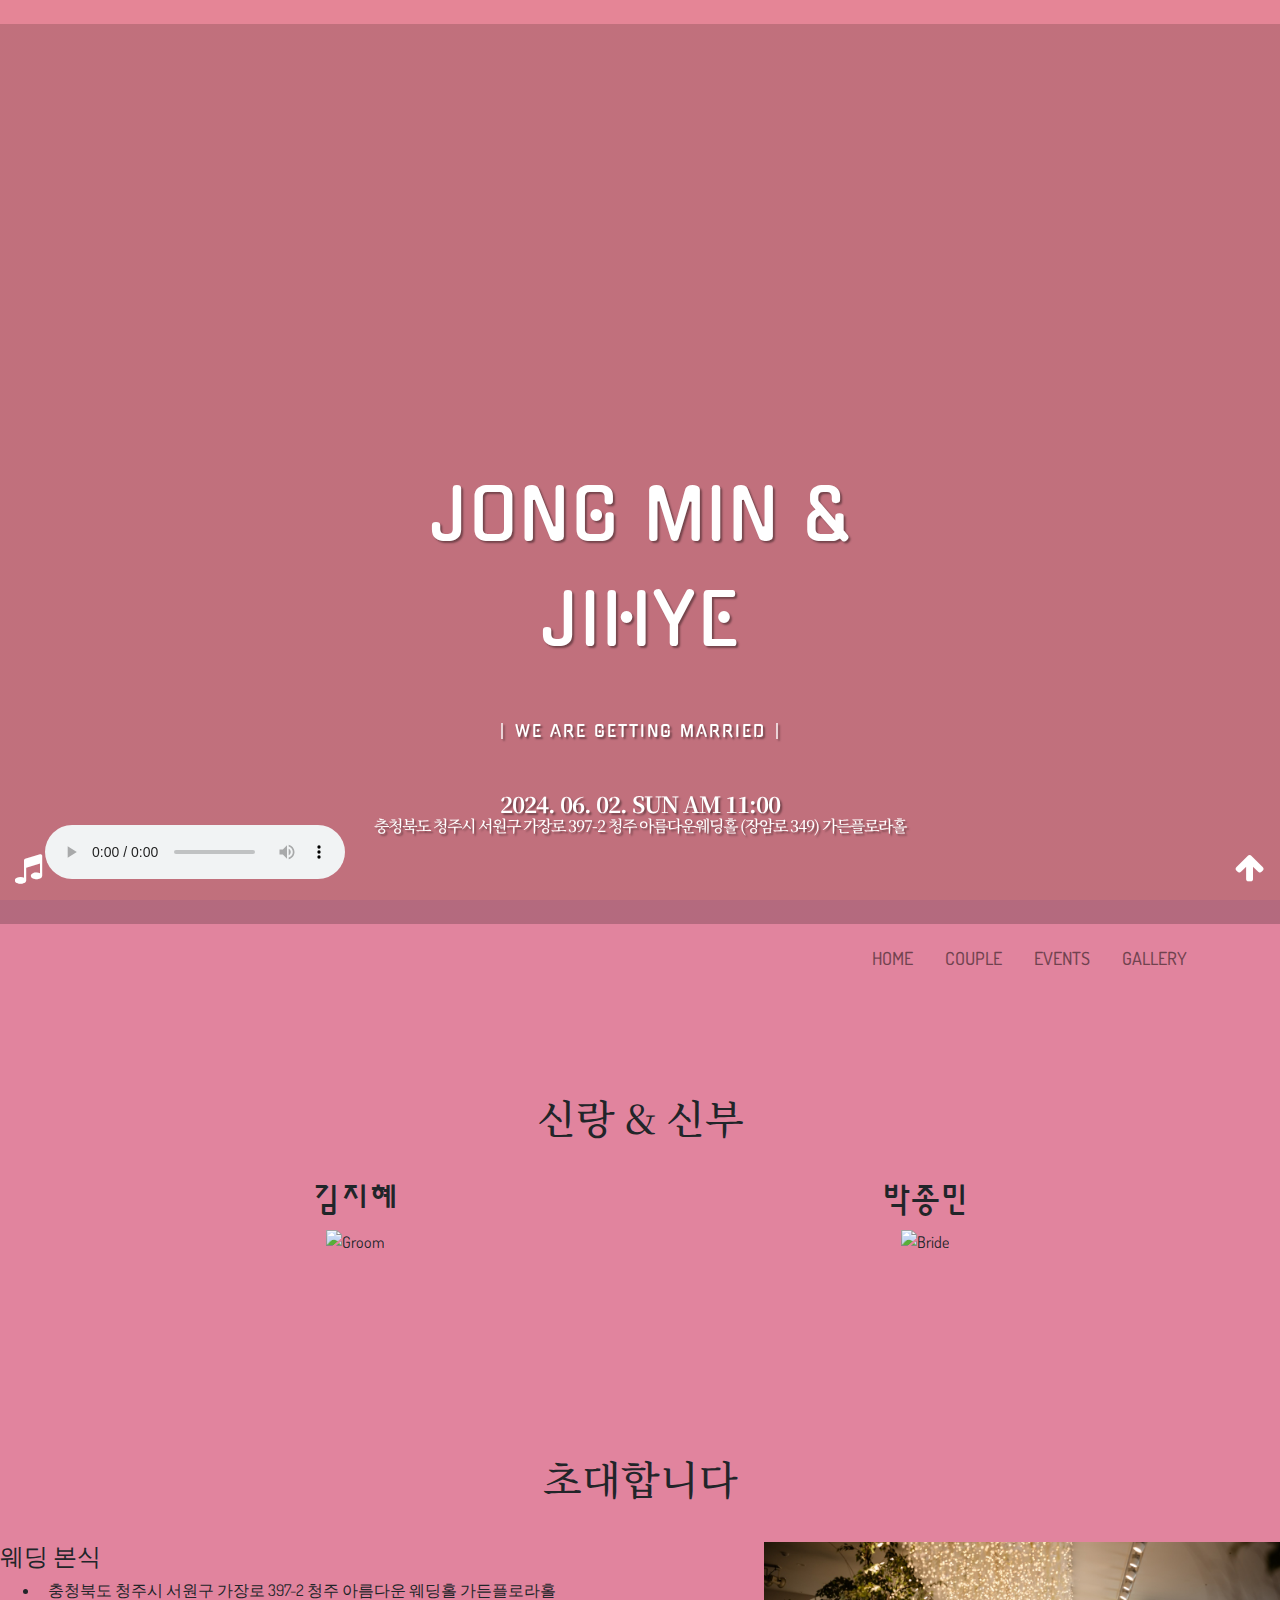
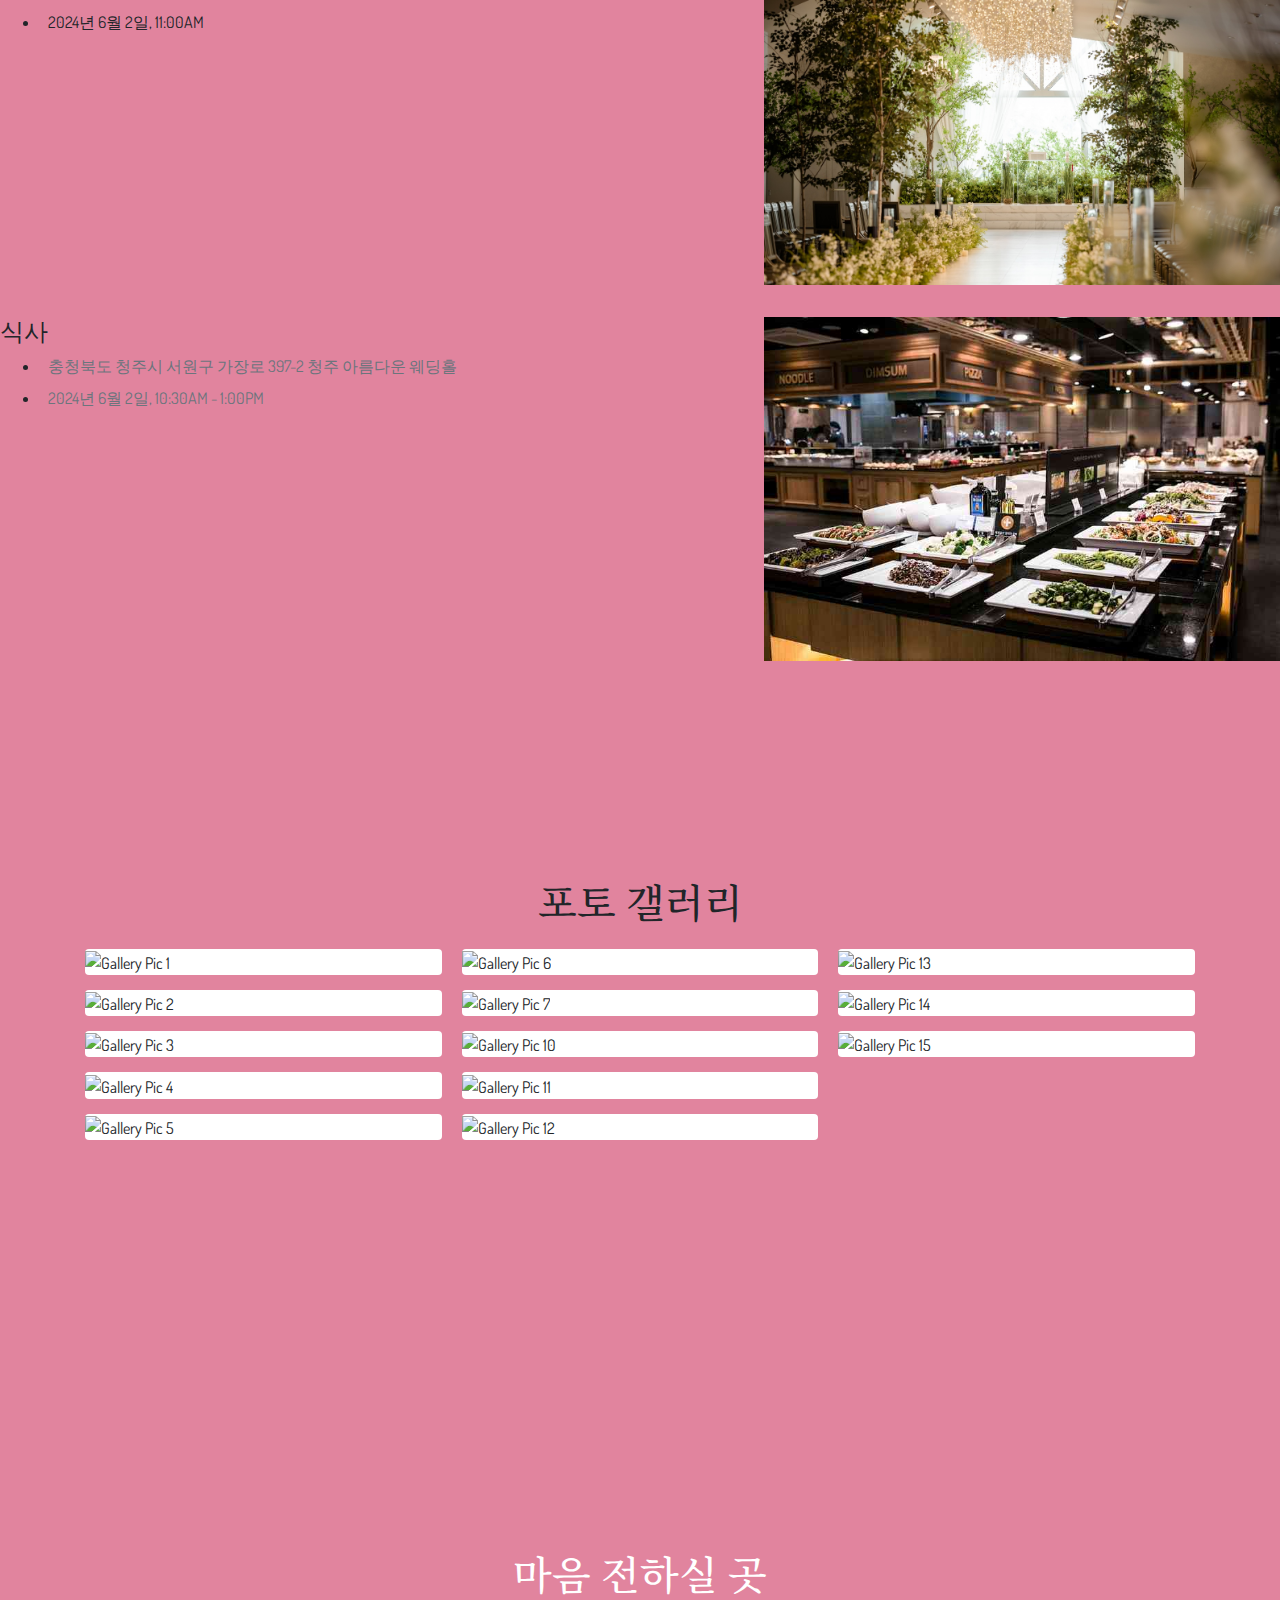
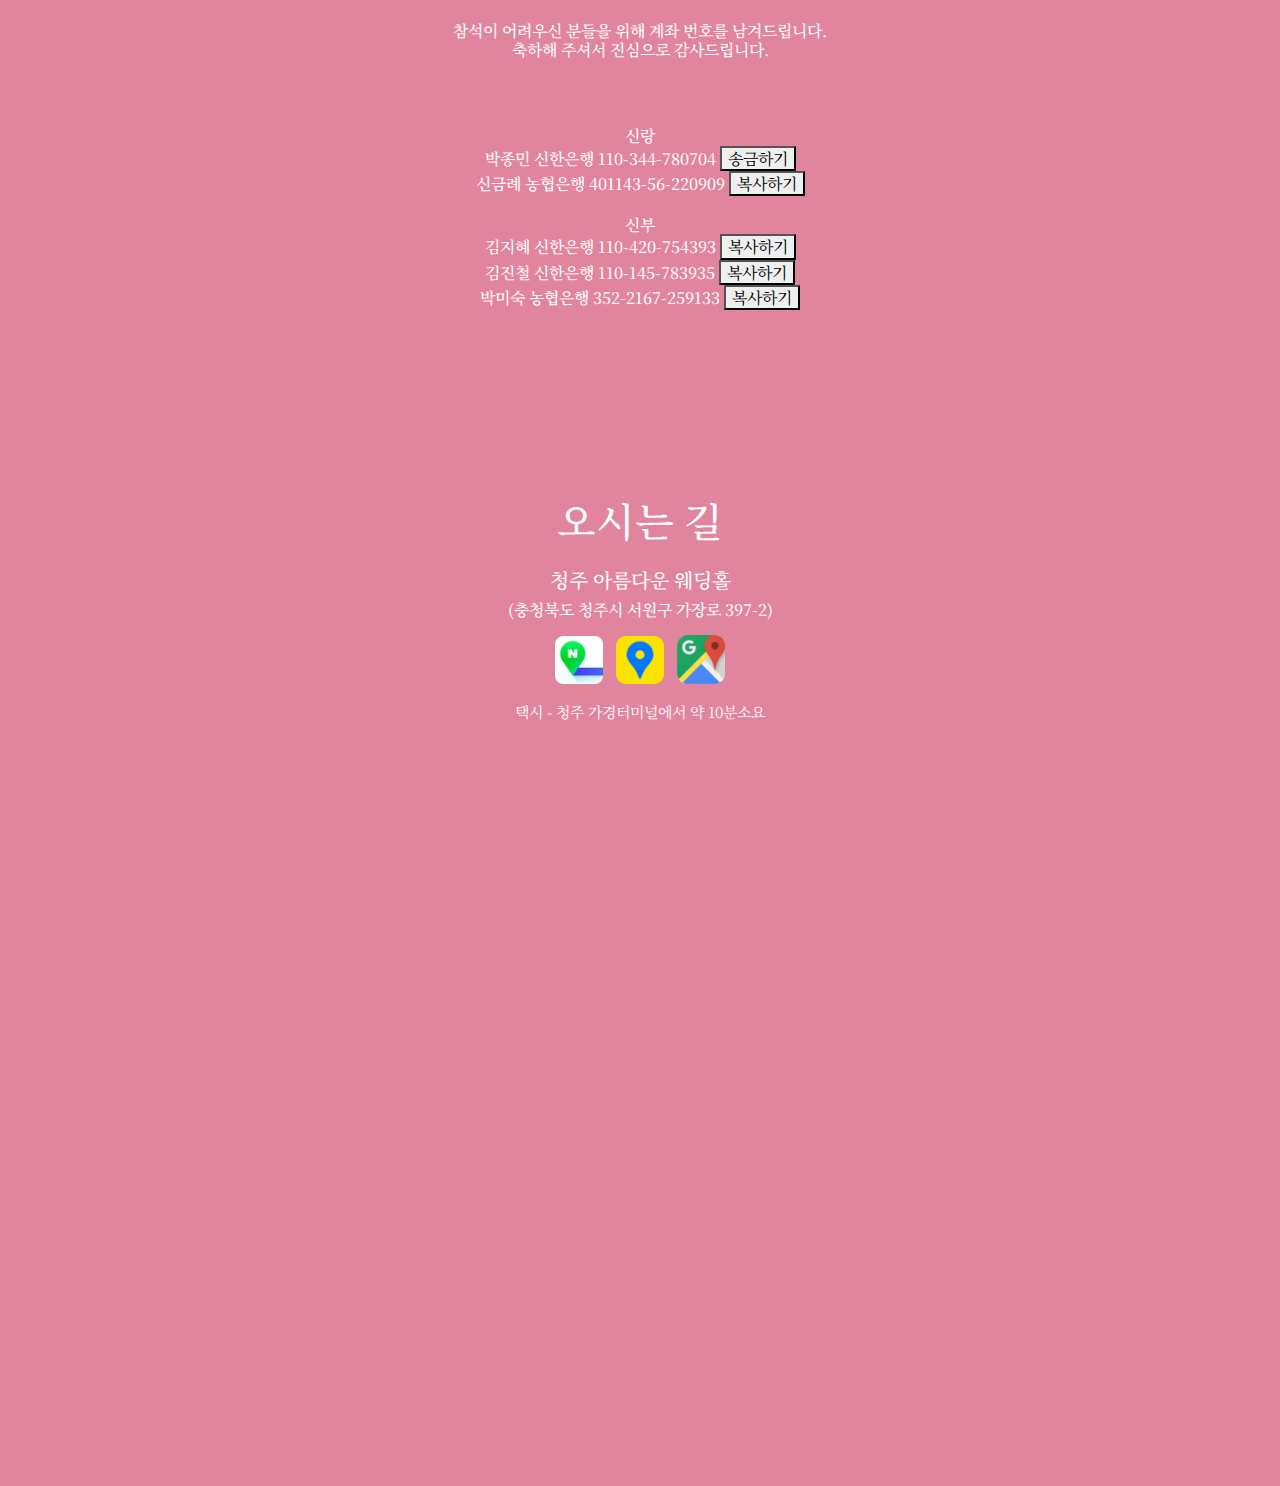
==== docs/index.html @ 26a81d65 "Update index.html" ====
<!DOCTYPE html>
<html lang="en-US">
    
    <head>

     
            <meta charset="UTF-8">
    <meta content="IE=edge" http-equiv="X-UA-Compatible">
    <meta content="width=device-width, initial-scale=1" name="viewport">
    <title>박종민과 김지혜의 결혼식</title>
    <meta content="박종민과 김지혜의 결혼식에 와서 축하해주세요~!" name="description"/>
    <meta property="og:image" content="images/pic2.jpg">
    <meta property="fb:app_id" content="781066922265598" />
    <meta property="fb:admins" content="Choi.Anderson"/>
    <link href="images/favicon/apple-touch-icon.png" rel="apple-touch-icon" sizes="180x180">
    <link href="images/favicon/favicon-32x32.png" rel="icon" sizes="32x32" type="image/png">
    <link href="images/favicon/favicon-16x16.png" rel="icon" sizes="16x16" type="image/png">
    <link href="https://fonts.googleapis.com/css?family=Dosis:400,500" rel="stylesheet">
    <link href="https://fonts.googleapis.com/css?family=Great+Vibes" rel="stylesheet">
    <link href="css/ekko-lightbox.css" rel="stylesheet">
    <link href="styles/main.css" rel="stylesheet">
    <link href="https://fonts.googleapis.com/css?family=Gamja+Flower|Gugi|Noto+Serif+KR|Stylish|Sunflower:300"
          rel="stylesheet">
    <script src="https://code.jquery.com/jquery-2.2.1.js"></script>


    <link href="https://maxcdn.bootstrapcdn.com/font-awesome/4.7.0/css/font-awesome.min.css" rel="stylesheet">
    <script src="https://cdn.emailjs.com/sdk/2.3.2/email.min.js" type="text/javascript"></script>
    <script src="https://cdnjs.cloudflare.com/ajax/libs/remarkable/1.7.1/remarkable.js" type="text/javascript"></script>
    <script type="text/javascript">
        function sendMail() {

            (function () {
                emailjs.init("user_yjLL5xG0A3kkOCH5BGIDh");
                emailjs.send("wedding-mail", "gift_send", {
                    name: $("#sender-name").value,
                    gift: $("#gift-name").text(),
                    message: $("#sender-message").value
                }).then(function (response) {
                    console.log("SUCCESS. status=%d, text=%s", response.status, response.text);
                }, function (err) {
                    console.log("FAILED. error=", err);
                });
            })();
        }

        function findGetParameter(parameterName) {
            var result = null,
                tmp = [];
            location.search
                .substr(1)
                .split("&")
                .forEach(function (item) {
                  tmp = item.split("=");
                  if (tmp[0] === parameterName) result = decodeURIComponent(tmp[1]);
                });
            return result;
        }

        $(document).ready(function () {

            function getText(){
                var result = null;
                $.ajax( { url: "https://raw.githubusercontent.com/jmjh0602.github.io/README.md",
                        type: 'get',
                        dataType: 'html',
                        async: false,
                        success: function(data) { result = data; }
                    }
                );
                FileReady = true;
                return result;
            }
            var markdown_source = getText();
            var comment_contents = markdown_source.split("축하의 말")[1];

            var md = new Remarkable();
            $("#comments").append(md.render(comment_contents));

            
            if(findGetParameter('gift')=='false'){
                $('#gifts').hide();
            }
        });




    </script>
</head>

<body id="top" style="background-color:e1849e">
<header>

        

</header>
<div id="fb-root"></div>
<script async defer crossorigin="anonymous" src="https://connect.facebook.net/ko_KR/sdk.js#xfbml=1&version=v3.2"></script>
<div class="page-content">
    <div class="div">
        <div class="ww-home-page" id="home">
            <div class="ww-wedding-announcement d-flex align-items-center justify-content-start">
                <div class="container ww-announcement-container">
                    <p class="ww-couple-name ww-title" style="font-family: 'Gugi', cursive; , font-size:4.0=em">JONG MIN & JIHYE</p>
                    <p class="h2 mt-5 ww-title" style="font-family: 'Gugi', cursive; font-size:1.0em">
                        | WE ARE GETTING MARRIED |
                    </p>
                    <p class="h2 mt-5 ww-title"
                       style="font-family: 'Noto Serif KR', serif; font-size:1.0em; letter-spacing:-1px">
                        <b style="font-size:1.4em;">2024. 06. 02. SUN AM 11:00</b>
                        <br>충청북도 청주시 서원구 가장로 397-2 청주 아름다운웨딩홀 (장암로 349) 가든플로라홀
                    </p>
                </div>
            </div>
        </div>
        <div class="ww-nav-bar sticky-top bg-light">
            <nav class="navbar navbar-expand-lg navbar-light">
                <div class="container">
                    <button aria-controls="ww-navbarNav" aria-expanded="false" aria-label="Toggle navigation"
                            class="navbar-toggler"
                            data-target="#ww-navbarNav" data-toggle="collapse" type="button">
                        <span class="navbar-toggler-icon"></span>
                    </button>
                    <div class="collapse navbar-collapse text-uppercase" id="ww-navbarNav">
                        <ul class="navbar-nav ml-auto">
                            <li class="nav-item"><a class="nav-link smooth-scroll" href="#home">Home</a></li>
                            <li class="nav-item"><a class="nav-link smooth-scroll" href="#couple">Couple</a></li>
                            <li class="nav-item"><a class="nav-link smooth-scroll" href="#events">Events</a></li>
                            <li class="nav-item"><a class="nav-link smooth-scroll" href="#gallery">Gallery</a></li>
                        </ul>
                    </div>
                </div>
            </nav>
        </div>
        <div class="ww-section" id="couple">
            <div class="container">
                <h2 class="h1 text-center pb-3 ww-title" style="font-family: 'Noto Serif KR', serif; color:ffffff !important ">신랑 & 신부</h2>
                <div class="row text-center">
                    <div class="col-md-6">
                        <div class="mt-3">
                            <h3 class="h2 ww-title" style="font-family: 'Sunflower', sans-serif; font-size:1.5em color:ffffff !important">
                                김지혜</h3>
                            <img alt="Groom" class="img-fluid" src="images/pic8.jpg"/>
                        </div>
                    </div>
                    <div class="col-md-6">
                        <div class="mt-3">
                            <h3 class="h2 ww-title" style="font-family: 'Sunflower', sans-serif; font-size:1.5em color:ffffff !important">
                                박종민</h3>
                            <img alt="Bride" class="img-fluid" src="images/pic9.jpg"/>
                        </div>
                    </div>
                </div>
            </div>
        </div>
        <div class="ww-section bg-light" id="events">
            <div class="container ww-wedding-event">
                <h2 class="h1 text-center pb-3 ww-title" style="font-family: 'Noto Serif KR', serif; font-color:fff">초대합니다</h2>
                    
                    </div>
                <div class="row">
                    <div class="col-md-7 col-sm-12">
                        <div class="my-3">
                            <div class="h4" style=" font-color:fff">웨딩 본식</div>
                            <ul>
                                <li>
                                    <i class="text-muted fas fa-map-marker-alt"></i>
                                    <span class="pl-2 text-muted;">충청북도 청주시 서원구 가장로 397-2 청주 아름다운 웨딩홀 가든플로라홀 </span>
                                </li>
                                <li class="pt-2">
                                    <i class="text-muted far fa-calendar-alt"></i>
                                    <span class="pl-2 text-muted;">2024년 6월 2일, 11:00AM</span>
                                </li>
                            </ul>
                        </div>
                    </div>
                    <div class="col-md-5 col-sm-12">
                        <div class="my-3">
                            <img alt="Wedding Party" class="img-fluid" src="images/wedding-party.jpg"/>
                        </div>
                    </div>
                </div>
                <div class="row">
                    <div class="col-md-7 col-sm-12">
                        <div class="my-3">
                            <div class="h4">식사</div>
                            <ul>
                                <li>
                                    <i class="text-muted fas fa-map-marker-alt "></i>
                                    <span class="pl-2 text-muted">충청북도 청주시 서원구 가장로 397-2 청주 아름다운 웨딩홀</span>
                                </li>
                                <li class="pt-2">
                                    <i class="text-muted far fa-calendar-alt "></i>
                                    <span class="pl-2 text-muted">2024년 6월 2일, 10:30AM - 1:00PM</span>
                                </li>
                            </ul>
                        </div>
                    </div>
                    <div class="col-md-5 col-sm-12">
                        <div class="my-3"><img alt="Reception" class="img-fluid" src="images/reception.jpg"/></div>
                    </div>
                </div>
            </div>
        </div>
        <div class="ww-section" id="gallery">
            <div class="ww-photo-gallery">
                <div class="container">
                    <h2 class="h1 text-center pb-3 ww-title" style="font-family: 'Noto Serif KR', serif;">포토 갤러리</h2>
                    <div class="ww-gallery">
                        <div class="card-columns">
                            <div class="card" data-groups="[&quot;party&quot;,&quot;wedding&quot;]">
                                <a data-gallery="ww-gallery" data-toggle="lightbox">
                                    <img alt="Gallery Pic 1" class="img-fluid" src="images/pic1.jpg"/>
                                </a>
                            </div>
                            <div class="card" data-groups="[&quot;vacation&quot;]">
                                <a data-gallery="ww-gallery" data-toggle="lightbox">
                                    <img alt="Gallery Pic 2" class="img-fluid" src="images/pic2.jpg"/>
                                </a>
                            </div>
                            <div class="card" data-groups="[&quot;party&quot;,&quot;vacation&quot;]">
                                <a data-gallery="ww-gallery" data-toggle="lightbox">
                                    <img alt="Gallery Pic 3" class="img-fluid" src="images/pic3.jpg"/>
                                </a>
                            </div>
                            <div class="card" data-groups="[&quot;vacation&quot;]">
                                <a data-gallery="ww-gallery" data-toggle="lightbox">
                                    <img alt="Gallery Pic 4" class="img-fluid" src="images/pic4.jpg"/>
                                </a>
                            </div>
                            <div class="card"data-groups="[&quot;wedding&quot;]">
                                <a data-gallery="ww-gallery" data-toggle="lightbox">
                                    <img alt="Gallery Pic 5" class="img-fluid" src="images/pic5.jpg"/>
                                </a>
                            </div>
                            <div class="card" data-groups="[&quot;vacation&quot;]">
                                <a data-gallery="ww-gallery" data-toggle="lightbox">
                                    <img alt="Gallery Pic 6" class="img-fluid" src="images/pic6.jpg"/>
                                </a>
                            </div>
                                
                            <div class="card" data-groups="[&quot;wedding&quot;]">
                                <a data-gallery="ww-gallery" data-toggle="lightbox">
                                    <img alt="Gallery Pic 7" class="img-fluid" src="images/pic7.jpg"/>
                                </a> 
                            </div>
                                <div class="card" data-groups="[&quot;vacation&quot; ]">
                                <a data-gallery="ww-gallery" data-toggle="lightbox">
                                    <img alt="Gallery Pic 10" class="img-fluid" src="images/pic10.jpg"/>
                                </a>
                            </div>

                                <div class="card" data-groups="[&quot;wedding&quot;  ]">
                                <a data-gallery="ww-gallery" data-toggle="lightbox">
                                    <img alt="Gallery Pic 11" class="img-fluid" src="images/pic11.jpg"/>
                                </a>
                            </div>
                                <div class="card" data-groups="[&quot;vacation&quot;  ]">
                                <a data-gallery="ww-gallery" data-toggle="lightbox">
                                    <img alt="Gallery Pic 12" class="img-fluid" src="images/pic12.jpg"/>
                                </a>
                            </div>
                                <div class="card" data-groups="[&quot;wedding&quot; ]">
                                <a data-gallery="ww-gallery" data-toggle="lightbox">
                                    <img alt="Gallery Pic 13" class="img-fluid" src="images/pic13.jpg"/>
                                </a>
                            </div>
                                <div class="card" data-groups="[&quot;vacation&quot;  ]">
                                <a data-gallery="ww-gallery" data-toggle="lightbox">
                                    <img alt="Gallery Pic 14" class="img-fluid" src="images/pic14.jpg"/>
                                </a>
                            </div>
                                <div class="card" data-groups="[&quot;wedding&quot; ]">
                                <a data-gallery="ww-gallery" data-toggle="lightbox">
                                    <img alt="Gallery Pic 15" class="img-fluid" src="images/pic15.jpg"/>
                                </a>
                            </div>
                        </div>
                    </div>
                </div>
            </div>
    
       <div class="ww-section parallax-window  text-white" data-parallax="scroll" background-color = "#e1849e" id="gifts">
            <div class="ww-gift-section">
                <div class="container">
                    <h2 class="h1 text-center pb-3 ww-title" style="font-family: 'Noto Serif KR', serif;">마음 전하실 곳</h2>
                    <div class="col text-center mb-5">
                        <h6 style="font-family: 'Noto Serif KR', serif;">
                            참석이 어려우신 분들을 위해 계좌 번호를 남겨드립니다.<br>
                            축하해 주셔서 진심으로 감사드립니다.
                            <br><br>
                            </h6>

                       
    
                    </div>



                    
                    
                    <div class="col text-center mb-5">
                        <h6 style="font-family: 'Noto Serif KR', serif;">
                            신랑<br>
                            박종민 신한은행 110-344-780704 <button type ="button" color : var(--color-white); background-color : #463b3c; margin-bottom : 6px; onclick="location.href=('https://MySol.ID/smell08');" >송금하기</button> <br>
                            신금례 농협은행 401143-56-220909 <button id ="jmm" type ="button" onclick="copyToClipboardjmm();" >복사하기</button> <br>

            
                            <br>
                            신부<br>
                            김지혜 신한은행 110-420-754393 <button id ="jh" type ="button" onclick="copyToClipboardjh();" >복사하기</button> <br>
                            김진철 신한은행 110-145-783935  <button id ="jhp" type ="button" onclick="copyToClipboardjhp();" >복사하기</button> <br>
                            박미숙 농협은행 352-2167-259133 <button id ="jhm" type ="button" onclick="copyToClipboardjhm();" >복사하기</button> <br>
                            <br><br>
                            </h6>

                        <script>



                            function copyToClipboardjmm() {
                                
                                const textToCopy = "농협 40114356220909"; // 복사할 텍스트를 입력하세요
  navigator.clipboard.writeText(textToCopy)
    .then(() => {
      alert("계좌번호가 클립보드에 복사되었습니다.");
    })
    .catch(err => {
      console.error('복사 실패:', err);
      alert("텍스트 복사에 실패했습니다.");
    });}

                            function copyToClipboardjh() {
                                
                                const textToCopy = "신한 110420754393"; // 복사할 텍스트를 입력하세요
  navigator.clipboard.writeText(textToCopy)
    .then(() => {
      alert("계좌번호가 클립보드에 복사되었습니다.");
    })
    .catch(err => {
      console.error('복사 실패:', err);
      alert("텍스트 복사에 실패했습니다.");
    });}

                        

                            function copyToClipboardjhp() {
                                
                                const textToCopy = "신한 110145783935"; // 복사할 텍스트를 입력하세요
  navigator.clipboard.writeText(textToCopy)
    .then(() => {
      alert("계좌번호가 클립보드에 복사되었습니다.");
    })
    .catch(err => {
      console.error('복사 실패:', err);
      alert("텍스트 복사에 실패했습니다.");
    });}
function copyToClipboardjhm() {
                                
                                const textToCopy = "농협 3522167259133"; // 복사할 텍스트를 입력하세요
  navigator.clipboard.writeText(textToCopy)
    .then(() => {
      alert("계좌번호가 클립보드에 복사되었습니다.");
    })
    .catch(err => {
      console.error('복사 실패:', err);
      alert("텍스트 복사에 실패했습니다.");
    });}


                            
                        </script>
                    </div>



                    
        <div class="ww-section ww-rsvp-detail" id="map">
            <div class="container">
                <div class="col text-center">
                    <h2 class="h1 text-center pb-3 ww-title" style="font-family: 'Noto Serif KR', serif;">오시는 길</h2>
                    <div>
                        <h5 style="font-family: 'Noto Serif KR', serif;">청주 아름다운 웨딩홀</h5>
                        <h6 style="font-family: 'Noto Serif KR', serif;">(충청북도 청주시 서원구 가장로 397-2)</h6>
                    </div>
                </div>

                <div class="form-group">
                    <div class="col-md-12">
                        <div class="my-3 text-center">
                            <a href="https://naver.me/I5F82y6b">
                                <img alt="naver-map" class="map-icon" id="naver-map"
                                     src="images/map/naver-map.png"/>
                            </a>
                            <a href="https://kko.to/EWAf3GESgM">
                                <img alt="kakao-map" class="map-icon" id="kakao-map"
                                     src="images/map/kakao-map.png"/>
                            </a>
                            <a href="https://maps.app.goo.gl/tawdRTHc3nVtRf5V7">
                                <img alt="google-map" class="map-icon" id="google-map"
                                     src="images/map/google-map.png"/>
                            </a>
                        </div>
                        <div class="col text-center">
                            <label style="font-family: 'Noto Serif KR', serif; font-size: 15px;">
                                택시 - 청주 가경터미널에서 약 10분소요
                            </label>
                        </div>
                        <div class="my-3">
                            <iframe src="https://www.google.com/maps/embed?pb=!1m18!1m12!1m3!1d3203.3634204671307!2d127.4834836760374!3d36.593555379320634!2m3!1f0!2f0!3f0!3m2!1i1024!2i768!4f13.1!3m3!1m2!1s0x3565260a6fa20e5f%3A0x69b8b828b978be27!2z7JWE66aE64uk7Jq07Juo65Sp7ZmA!5e0!3m2!1sen!2skr!4v1708833149368!5m2!1sen!2skr" width="100%" height="400" frameborder="0" allowfullscreen style="border:0"></iframe>
                            
                                        </div>
                                
        
                        <div class="row">

                                    
                        
                        
                            </form>
                            </div>
<footer></footer>
<script src="https://code.jquery.com/jquery-3.3.1.js"></script>
<script src="https://cdnjs.cloudflare.com/ajax/libs/popper.js/1.12.9/umd/popper.min.js"></script>
<script src="https://maxcdn.bootstrapcdn.com/bootstrap/4.0.0/js/bootstrap.min.js"></script>
<script src="js/aos.js"></script>
<script src="js/parallax.min.js"></script>
<script src="js/ekko-lightbox.min.js"></script>
<script src="scripts/main.js"></script>

<div class="bottom_right"><i class="fa fa-arrow-up fa-2x" id="go-to-top"></i>
</div>

<div class="bottom_left">
        <i class="fa fa-music fa-2x" onclick="document.getElementById('player').play()"></i>
  <audio id="player" src="mus.mp3" autoplay controls loop></audio>
</div>

</body>
</html>
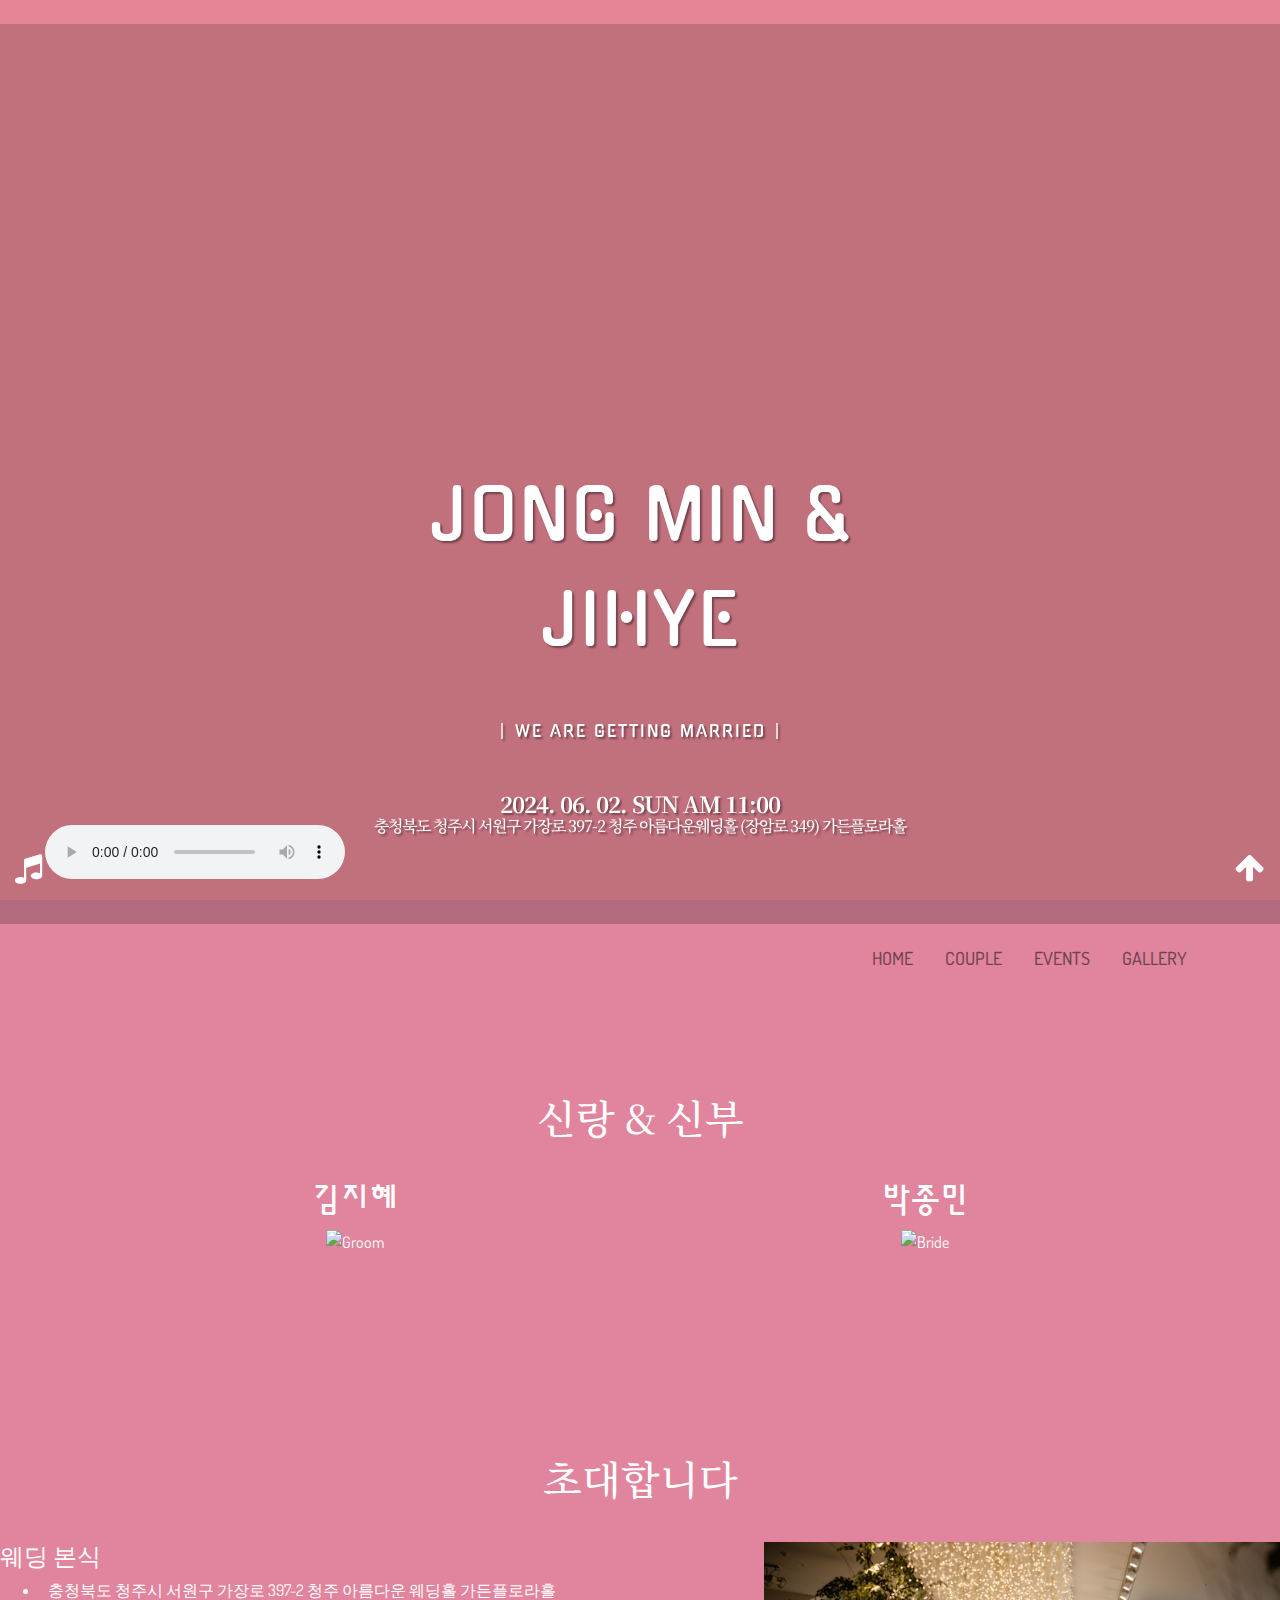
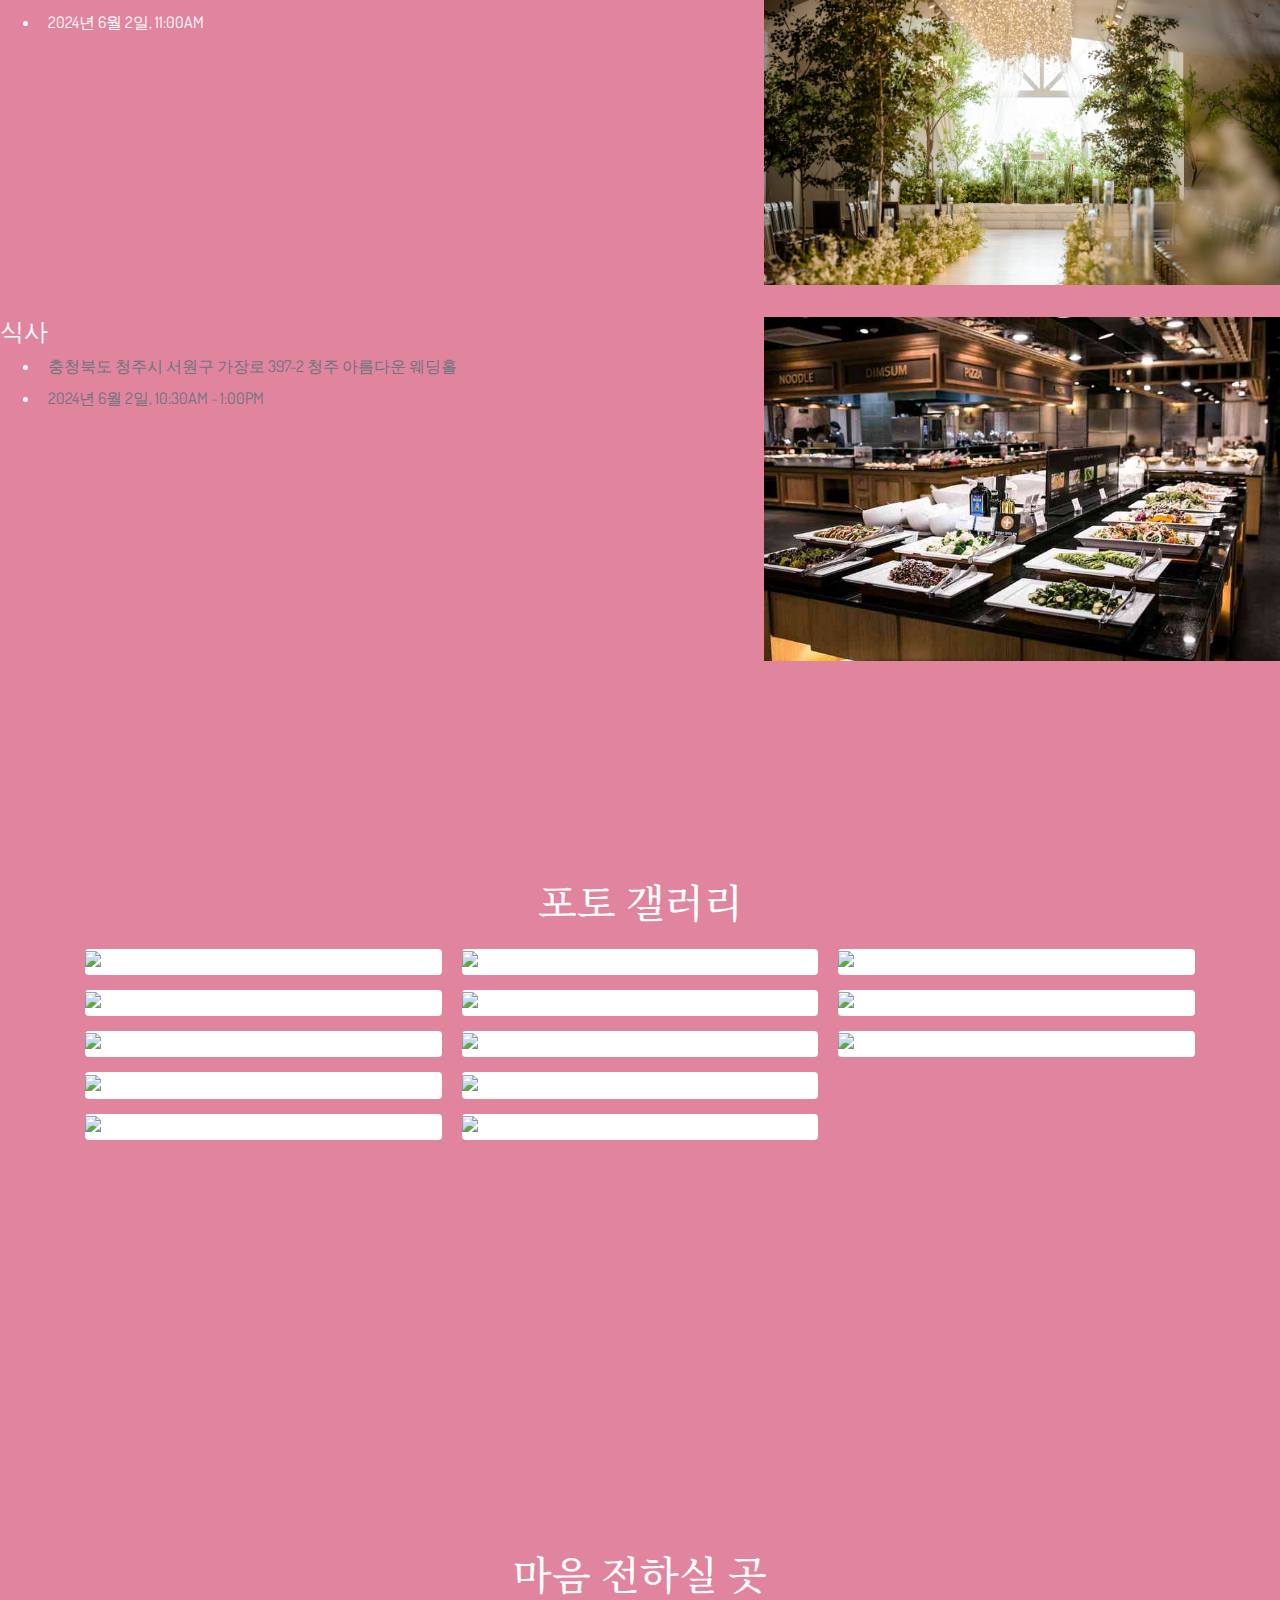
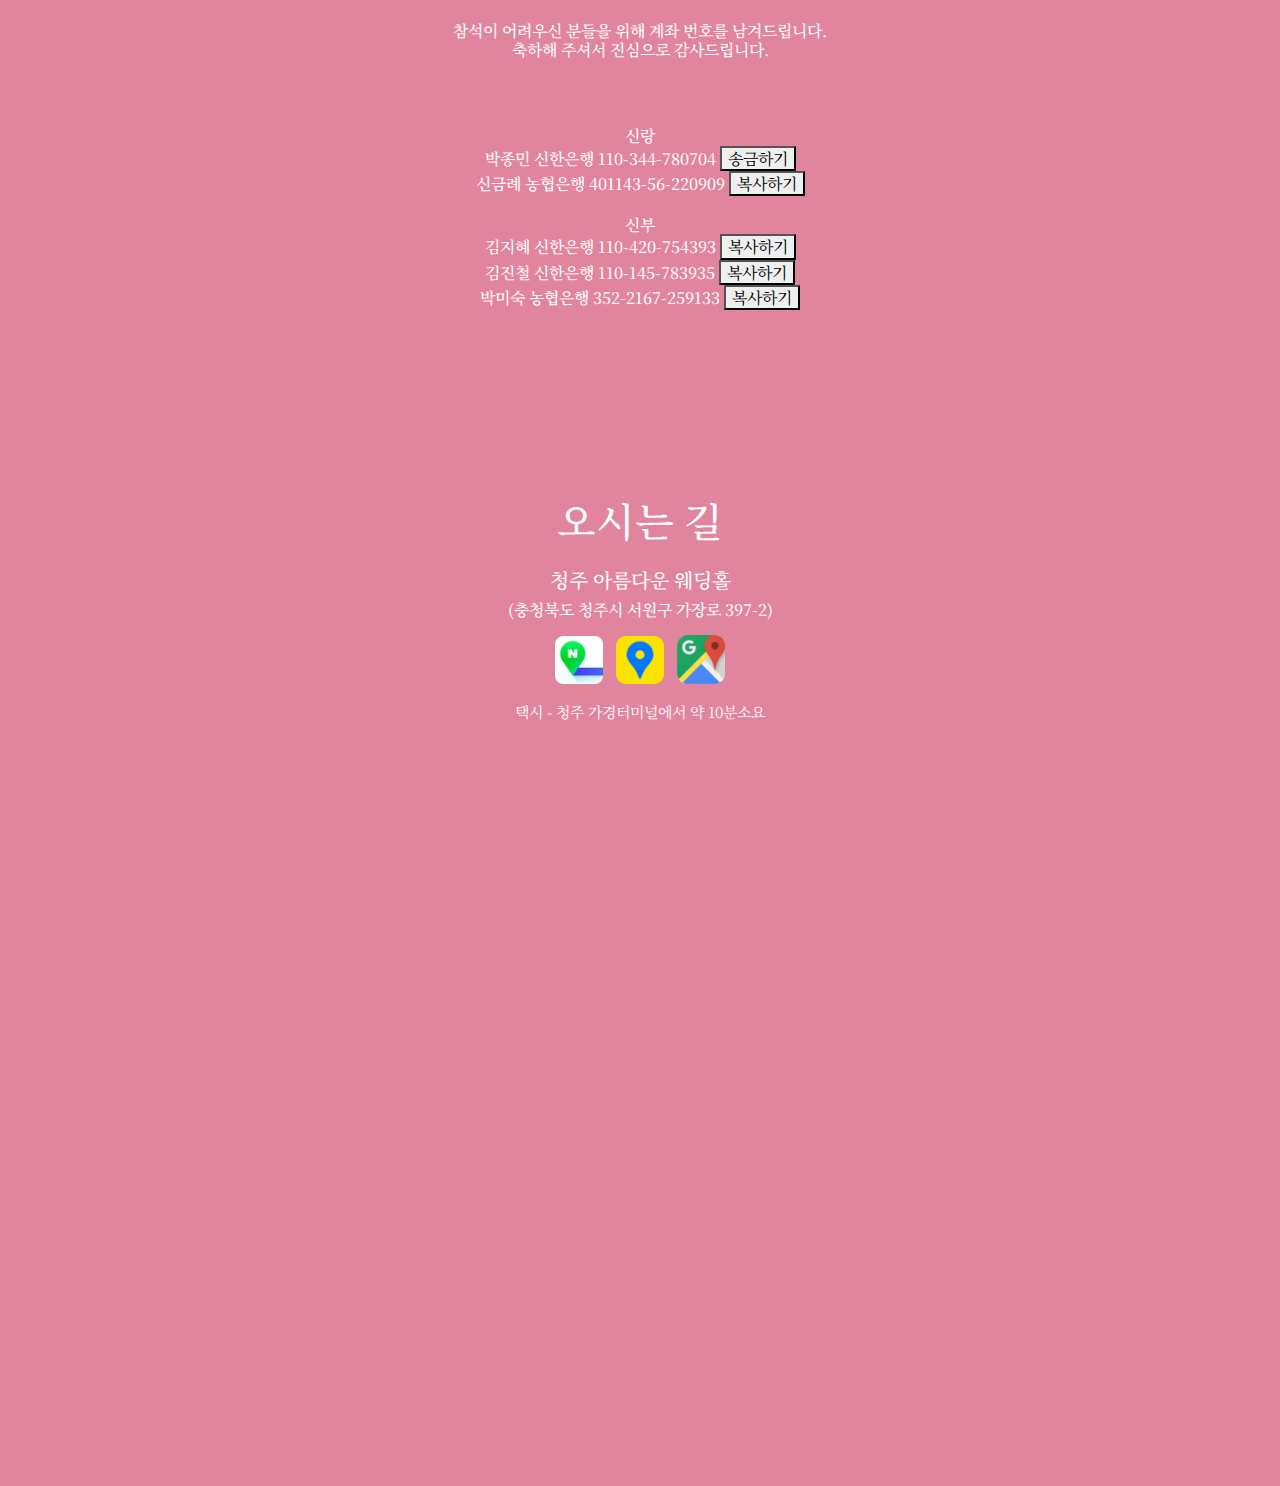
==== commit 91da7fdd: "Update index.html" ====
--- a/docs/index.html
+++ b/docs/index.html
@@ -142,14 +142,14 @@
                 <div class="row text-center">
                     <div class="col-md-6">
                         <div class="mt-3">
-                            <h3 class="h2 ww-title" style="font-family: 'Sunflower', sans-serif; font-size:1.5em color:ffffff !important">
+                            <h3 class="h2 ww-title" style="font-family: 'Sunflower', sans-serif; font-size:1.5em color:#fff !important">
                                 김지혜</h3>
                             <img alt="Groom" class="img-fluid" src="images/pic8.jpg"/>
                         </div>
                     </div>
                     <div class="col-md-6">
                         <div class="mt-3">
-                            <h3 class="h2 ww-title" style="font-family: 'Sunflower', sans-serif; font-size:1.5em color:ffffff !important">
+                            <h3 class="h2 ww-title" style="font-family: 'Sunflower', sans-serif; font-size:1.5em color:#fff !important">
                                 박종민</h3>
                             <img alt="Bride" class="img-fluid" src="images/pic9.jpg"/>
                         </div>
@@ -159,13 +159,13 @@
         </div>
         <div class="ww-section bg-light" id="events">
             <div class="container ww-wedding-event">
-                <h2 class="h1 text-center pb-3 ww-title" style="font-family: 'Noto Serif KR', serif; font-color:fff">초대합니다</h2>
+                <h2 class="h1 text-center pb-3 ww-title" style="font-family: 'Noto Serif KR', serif; color:#fff;">초대합니다</h2>
                     
                     </div>
                 <div class="row">
                     <div class="col-md-7 col-sm-12">
                         <div class="my-3">
-                            <div class="h4" style=" font-color:fff">웨딩 본식</div>
+                            <div class="h4" style=" font-color:#fff;">웨딩 본식</div>
                             <ul>
                                 <li>
                                     <i class="text-muted fas fa-map-marker-alt"></i>
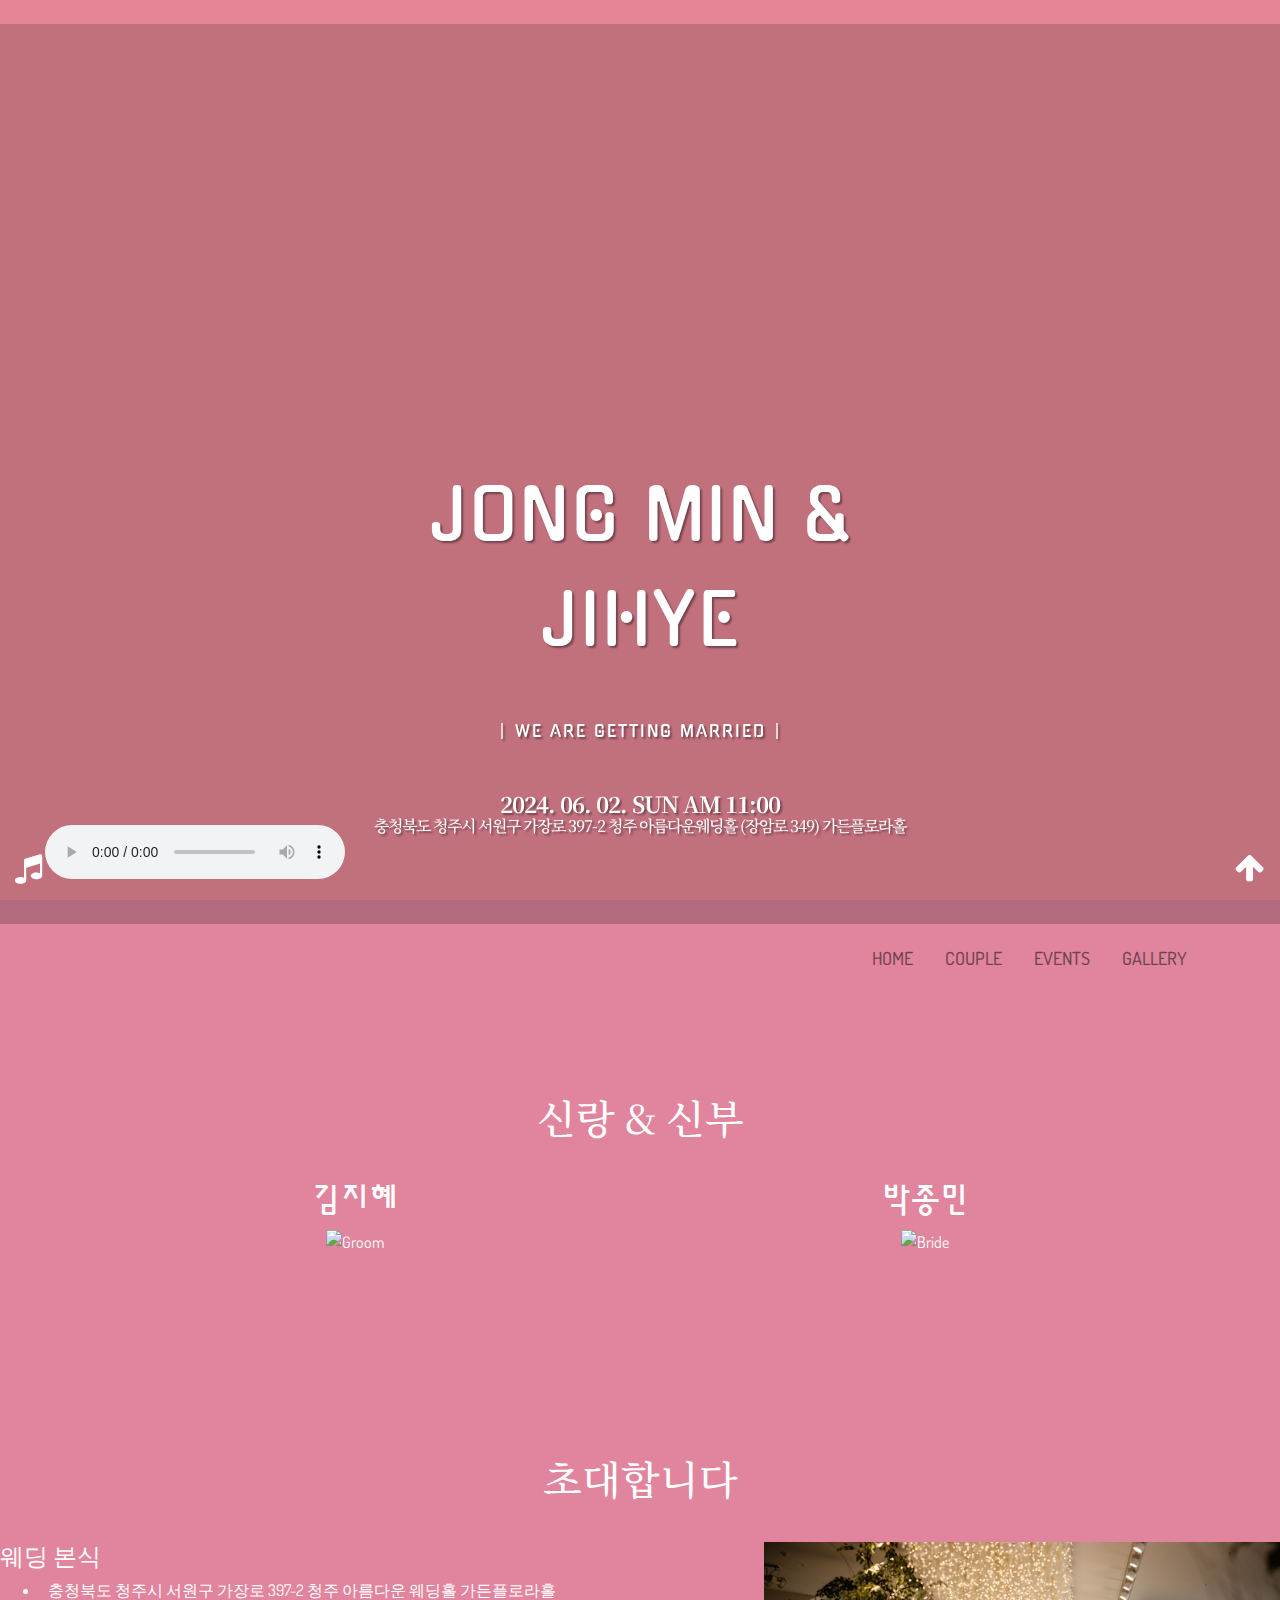
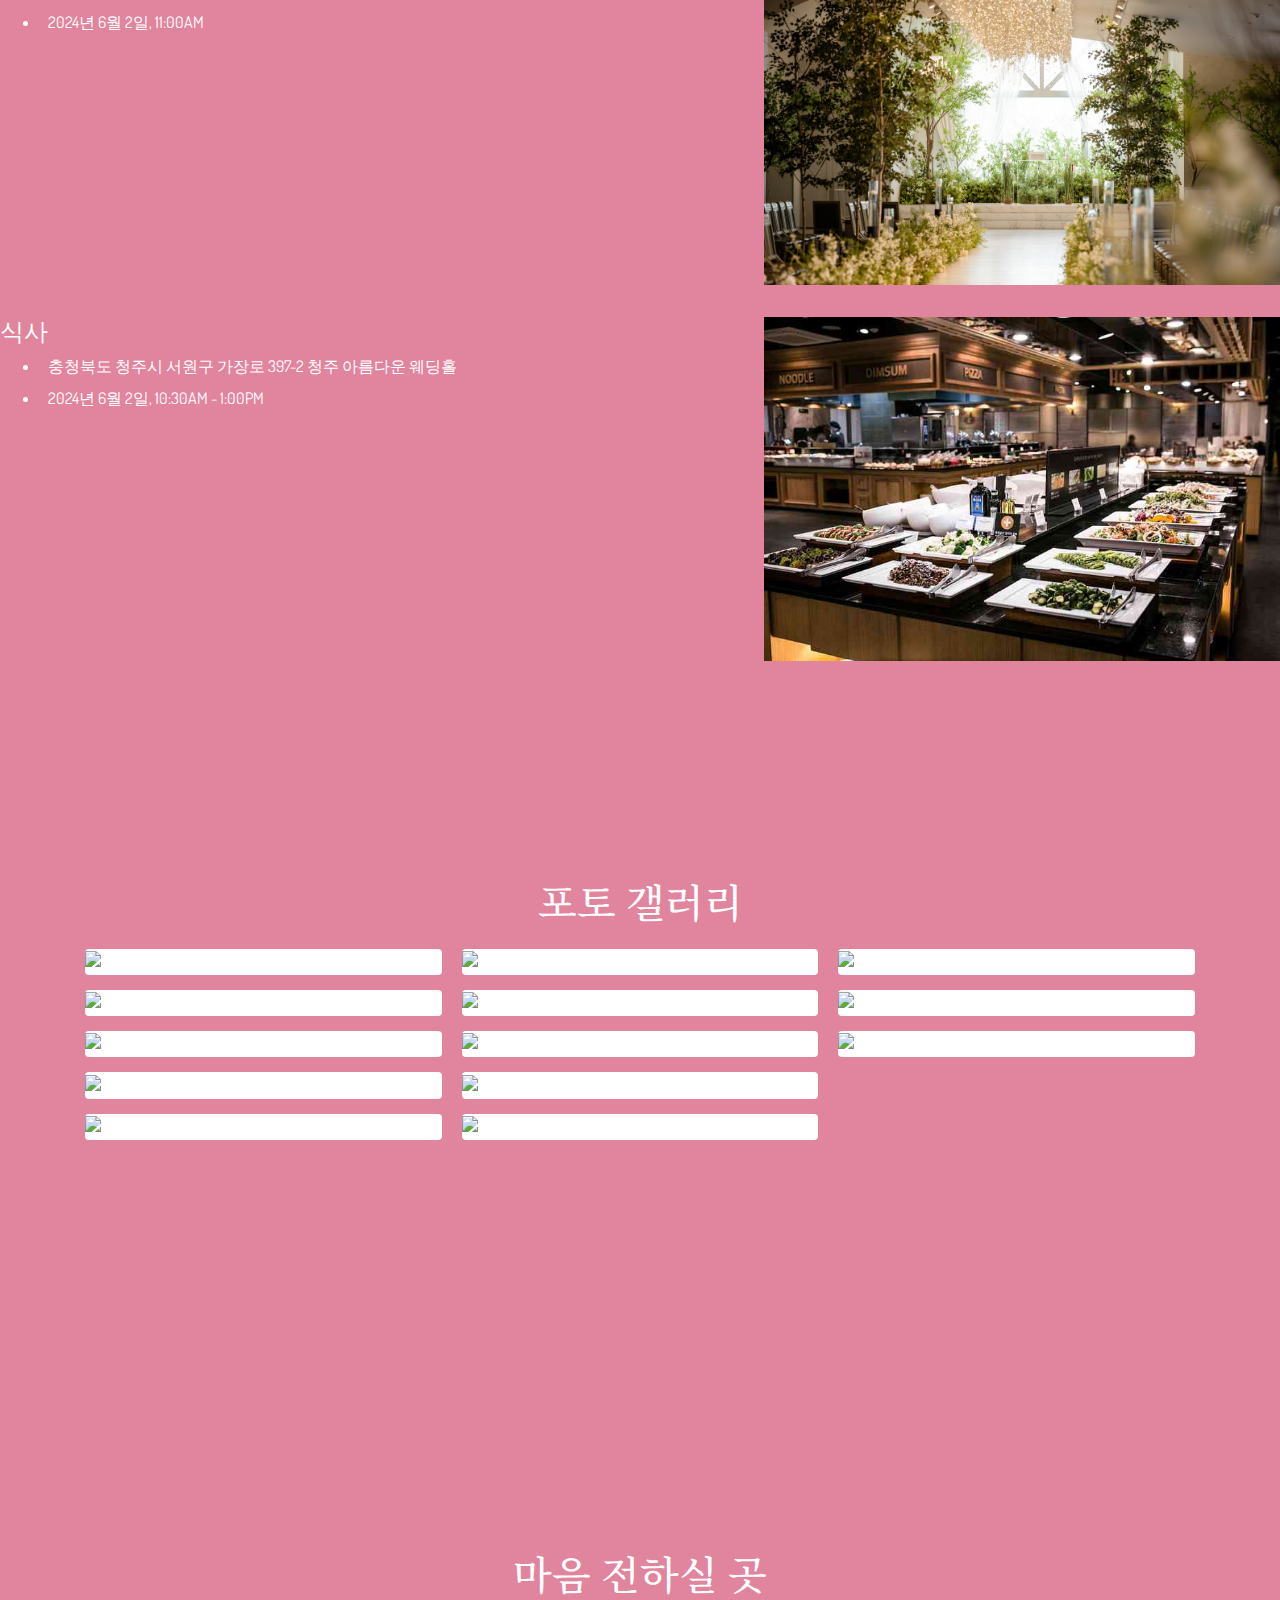
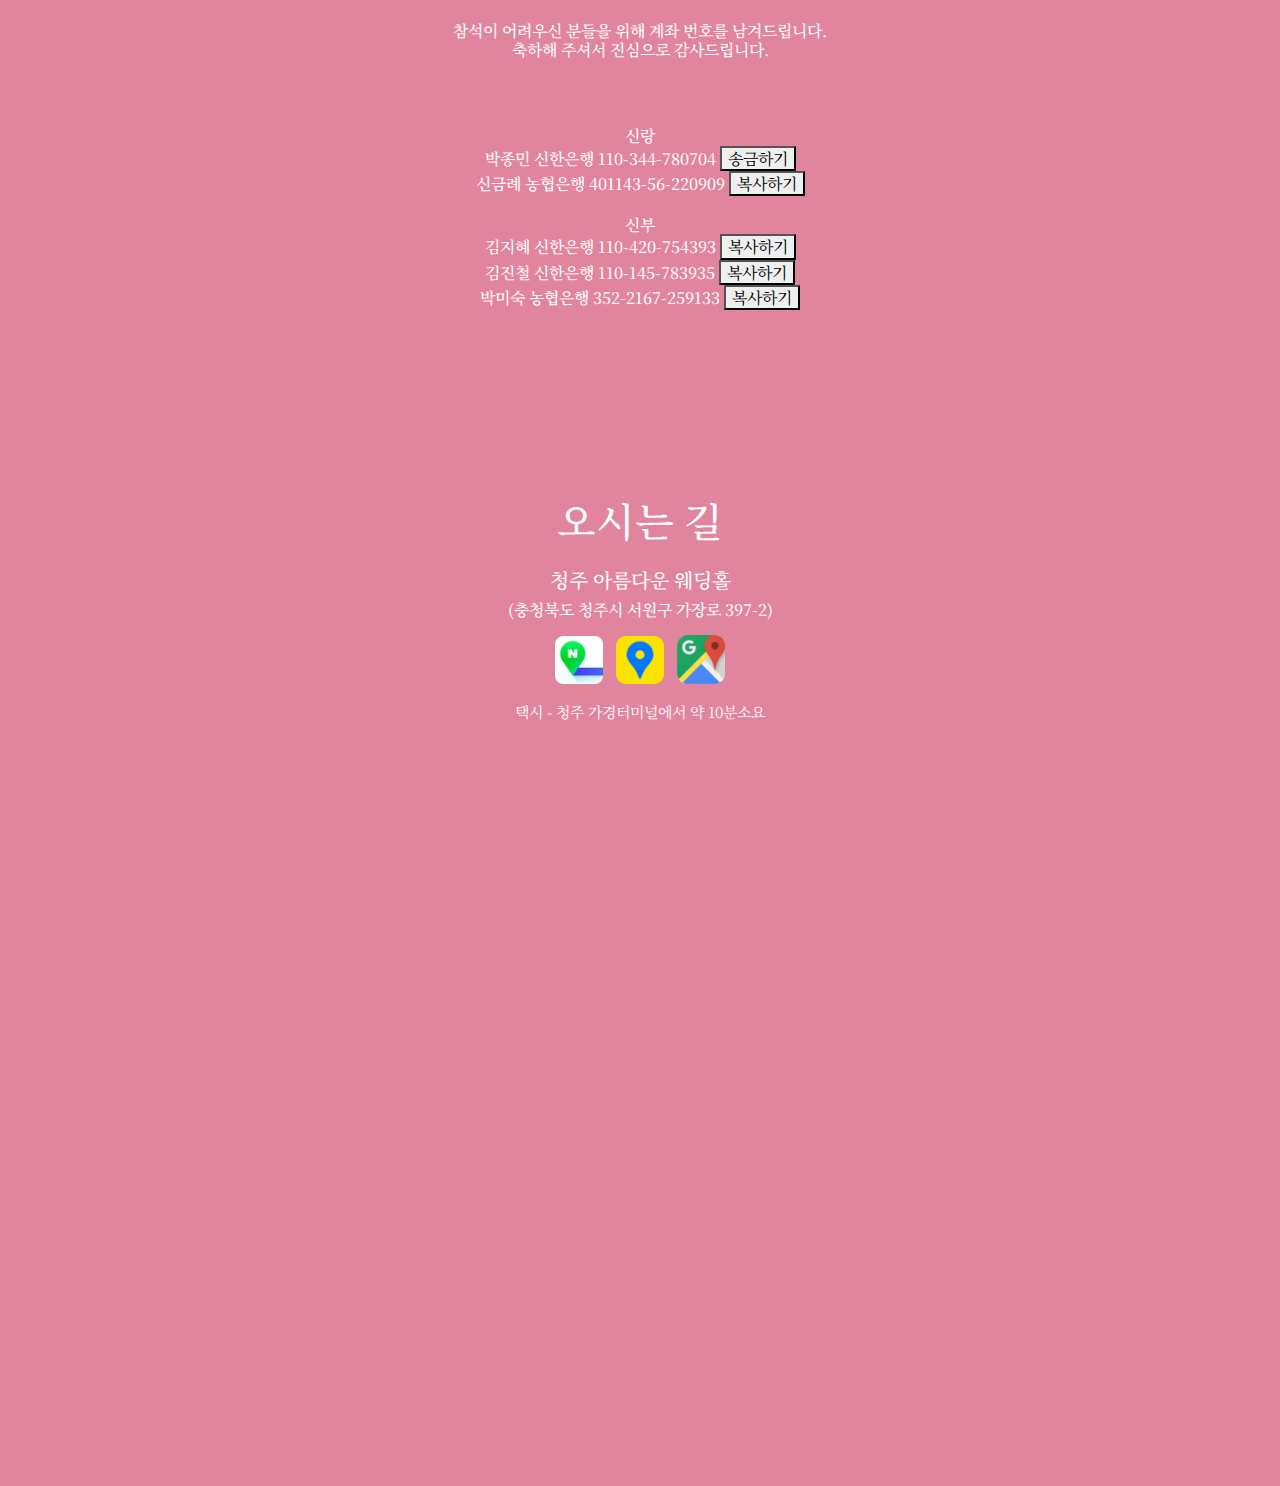
==== commit f4d5fe1c: "Update index.html" ====
--- a/docs/index.html
+++ b/docs/index.html
@@ -187,7 +187,7 @@
                 <div class="row">
                     <div class="col-md-7 col-sm-12">
                         <div class="my-3">
-                            <div class="h4">식사</div>
+                            <div class="h4"  style=" font-color:#fff;" >식사</div>
                             <ul>
                                 <li>
                                     <i class="text-muted fas fa-map-marker-alt "></i>
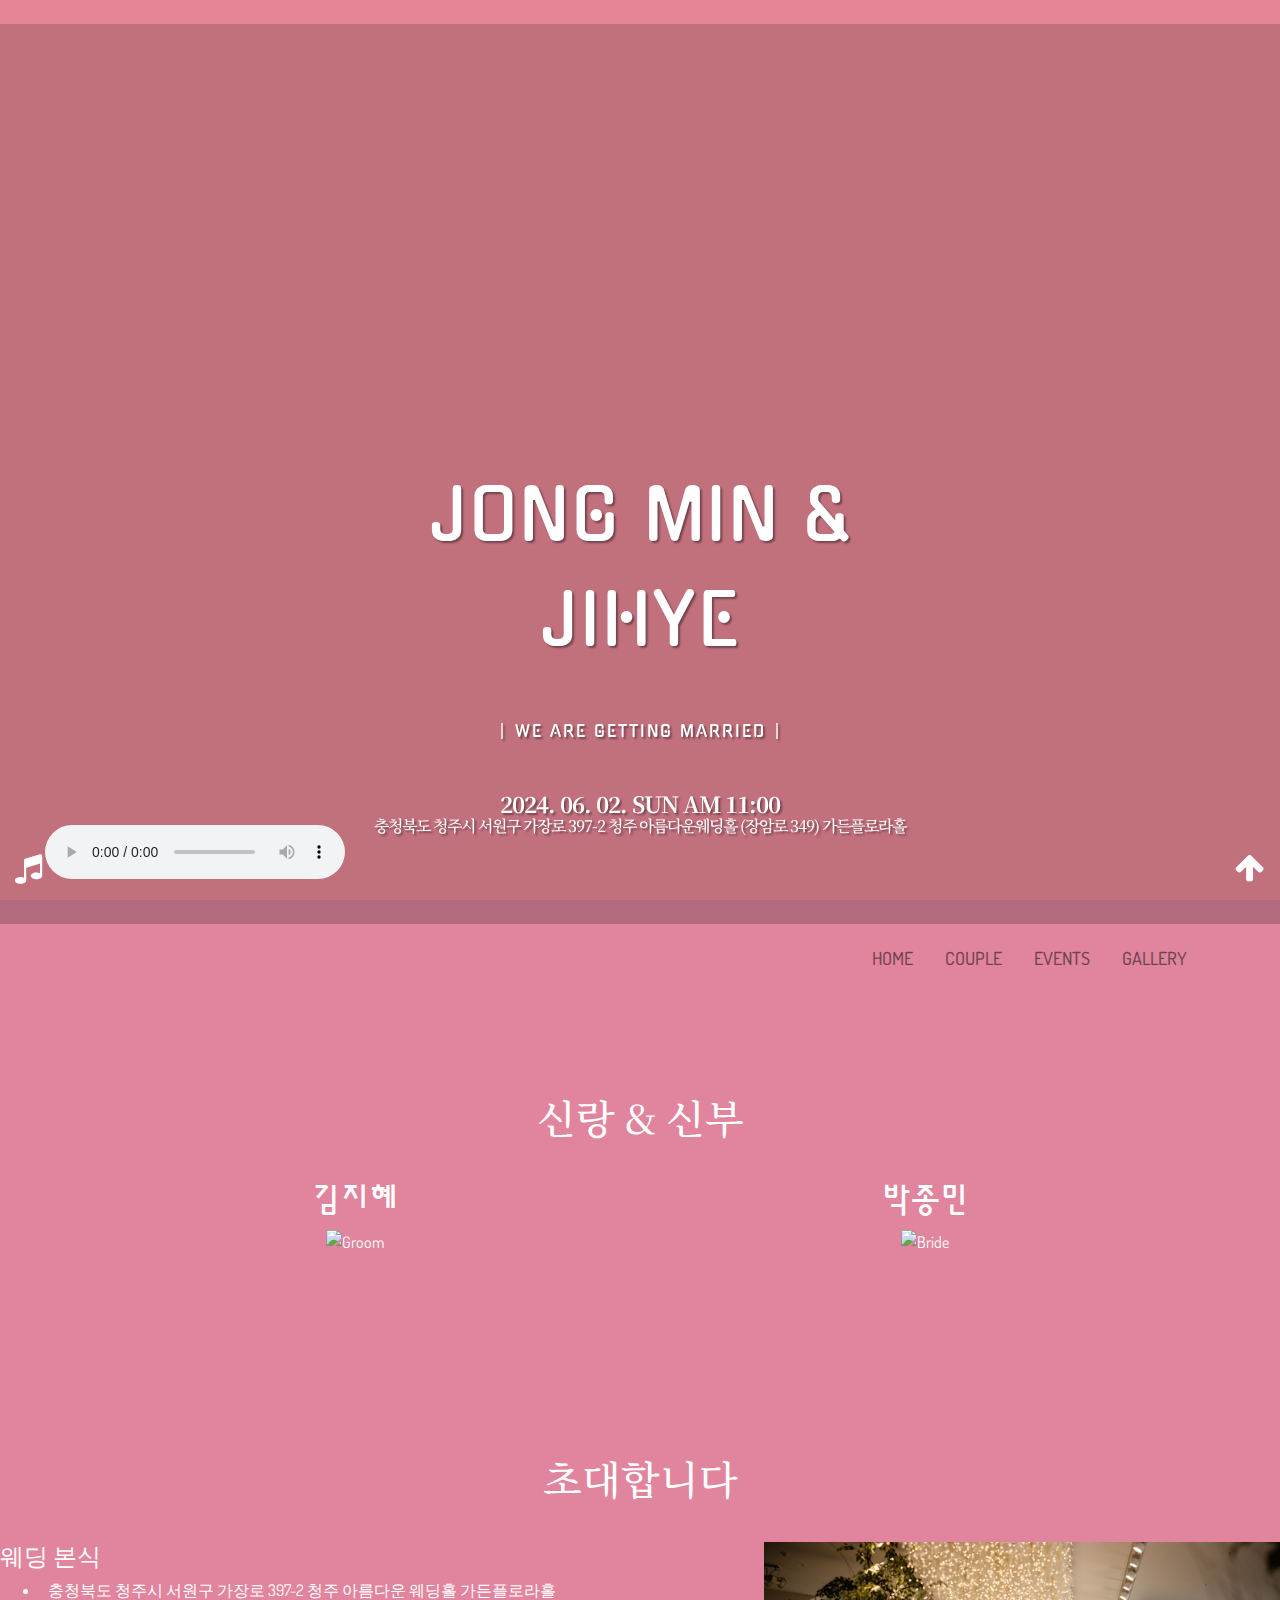
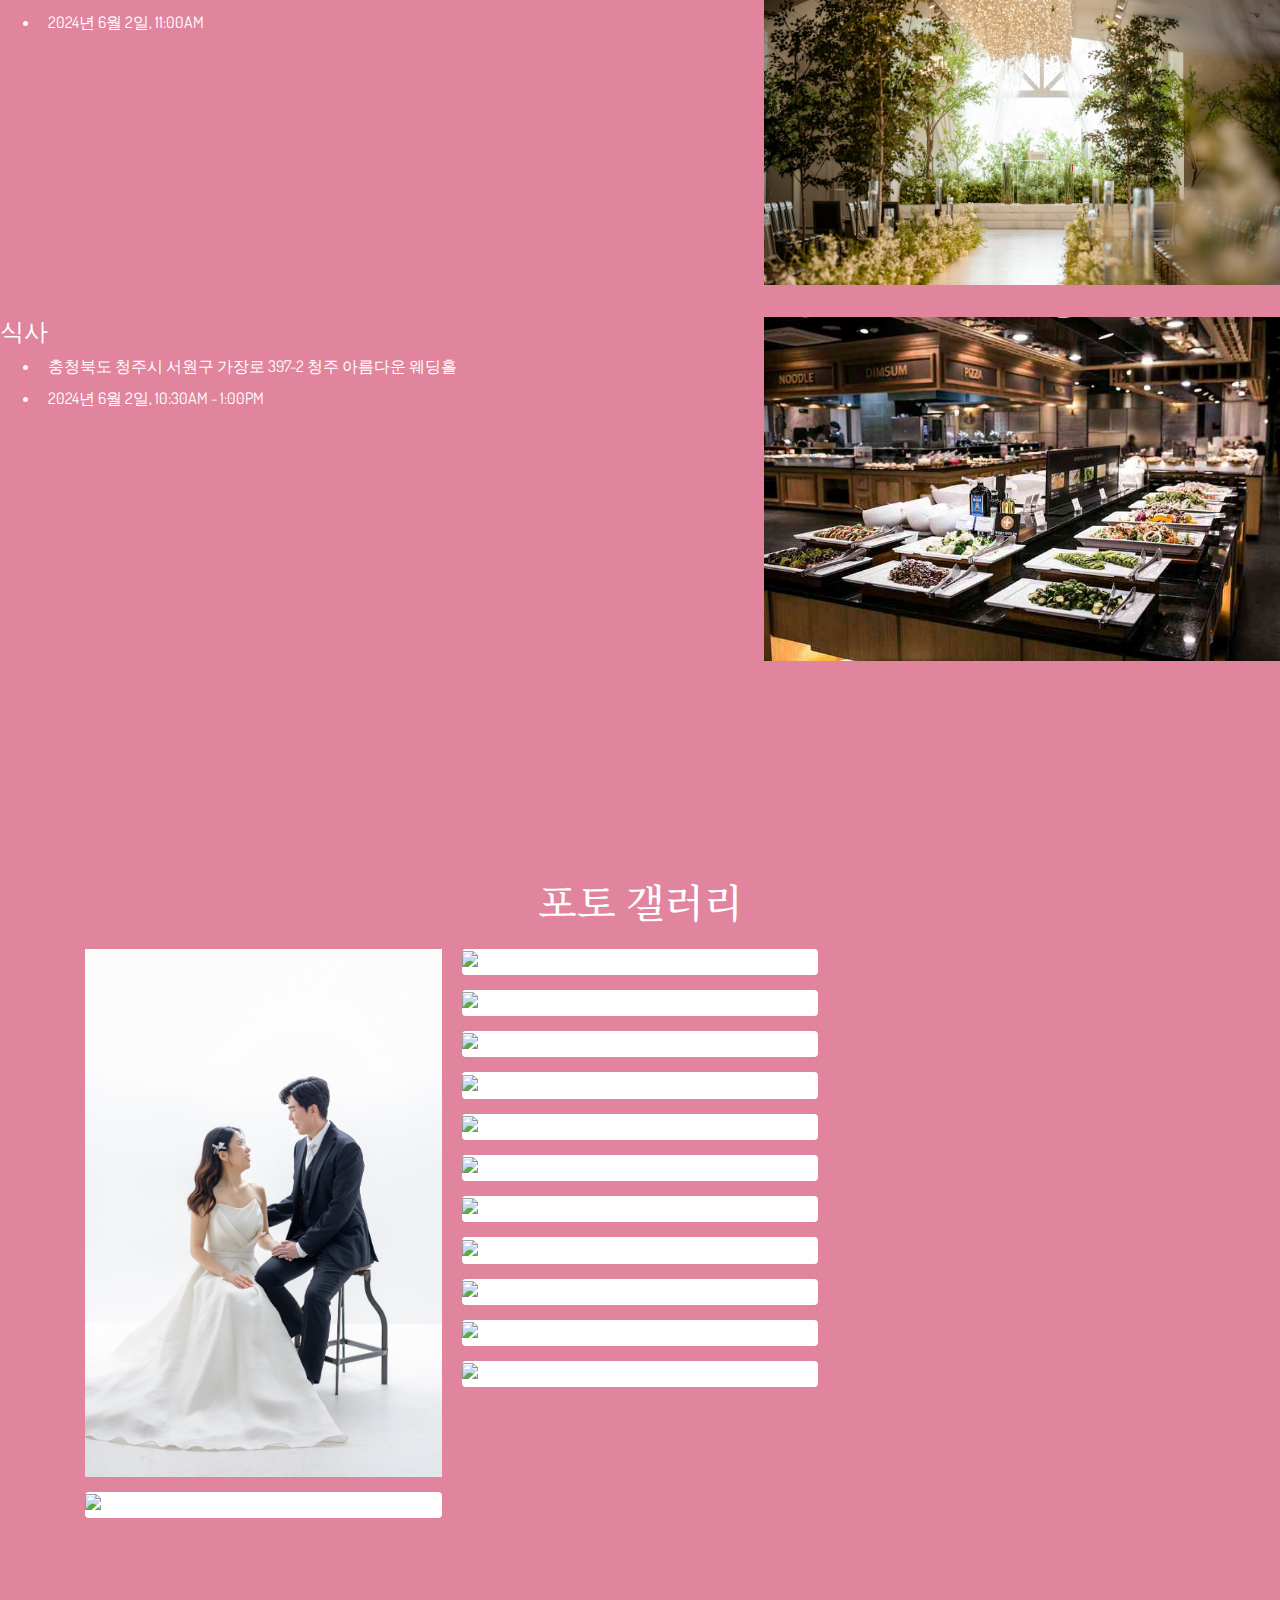
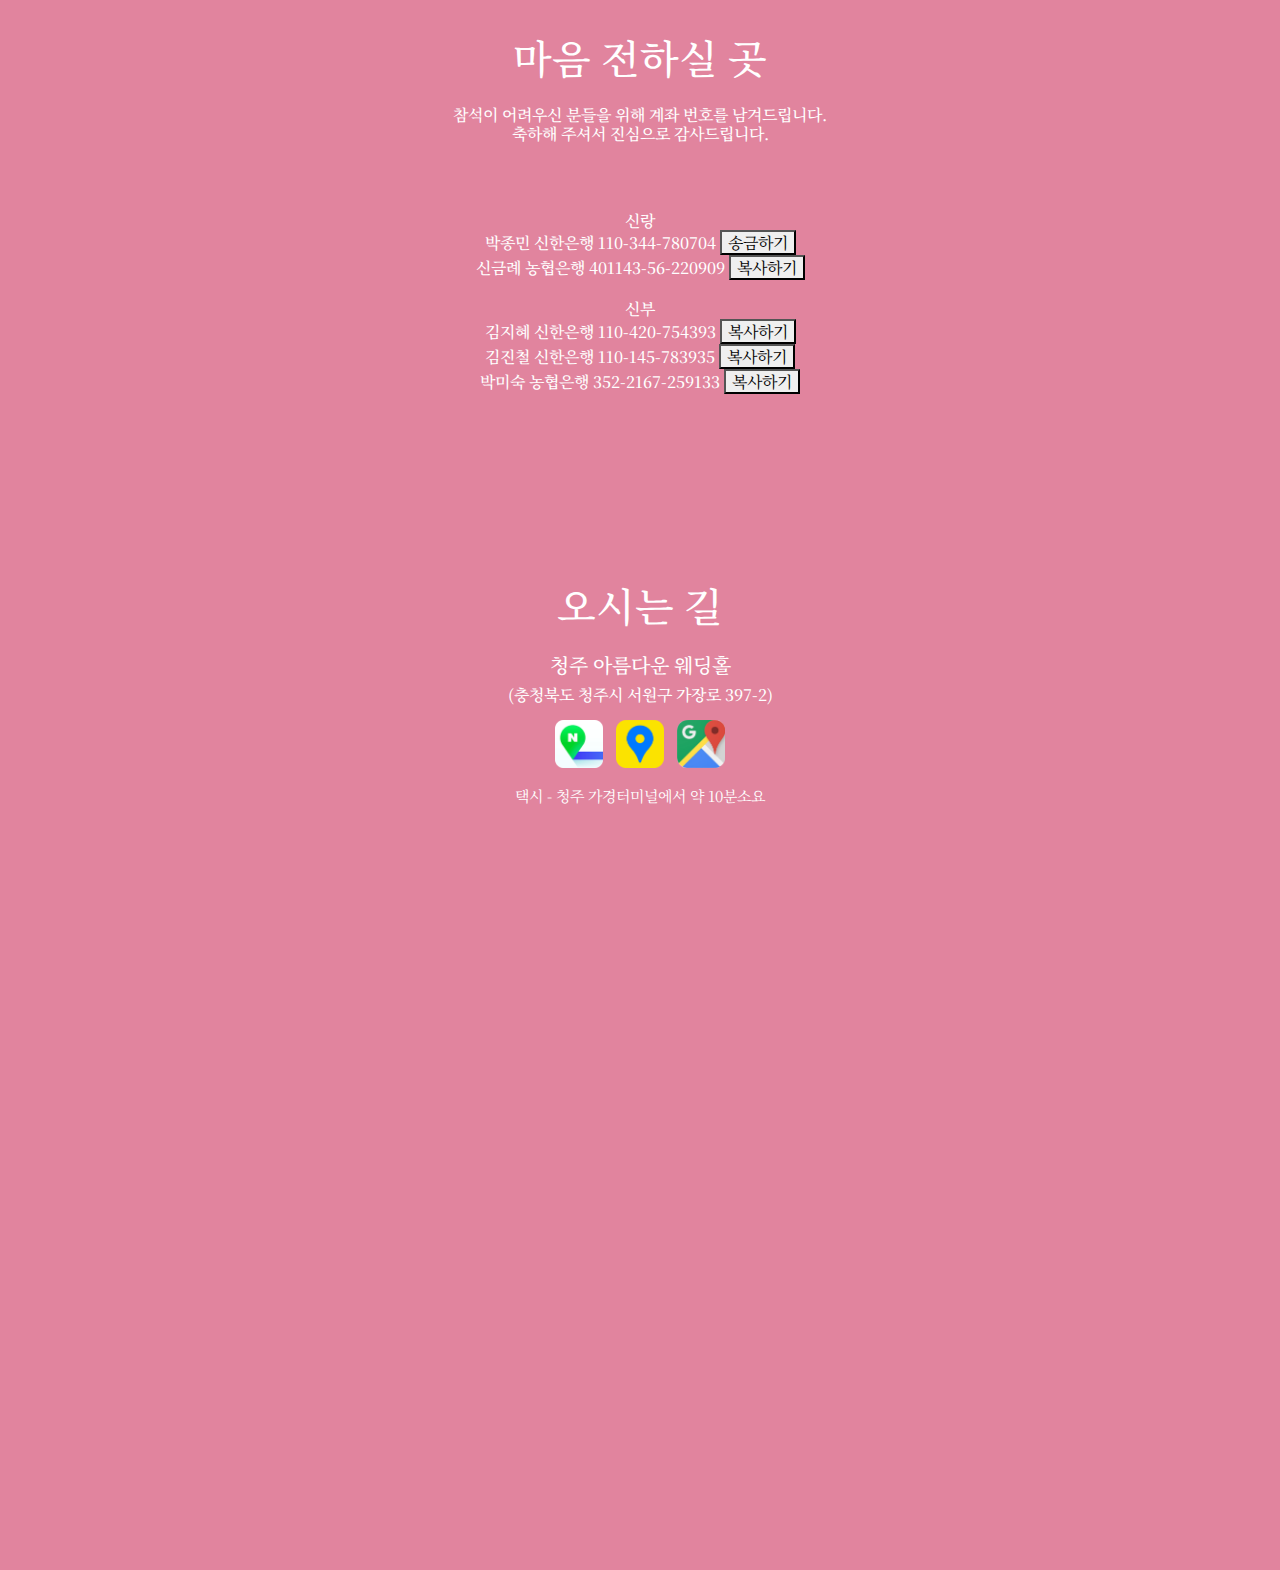
==== commit 757d9ac5: "Update index.html" ====
(no text change in the page or its own stylesheets)
